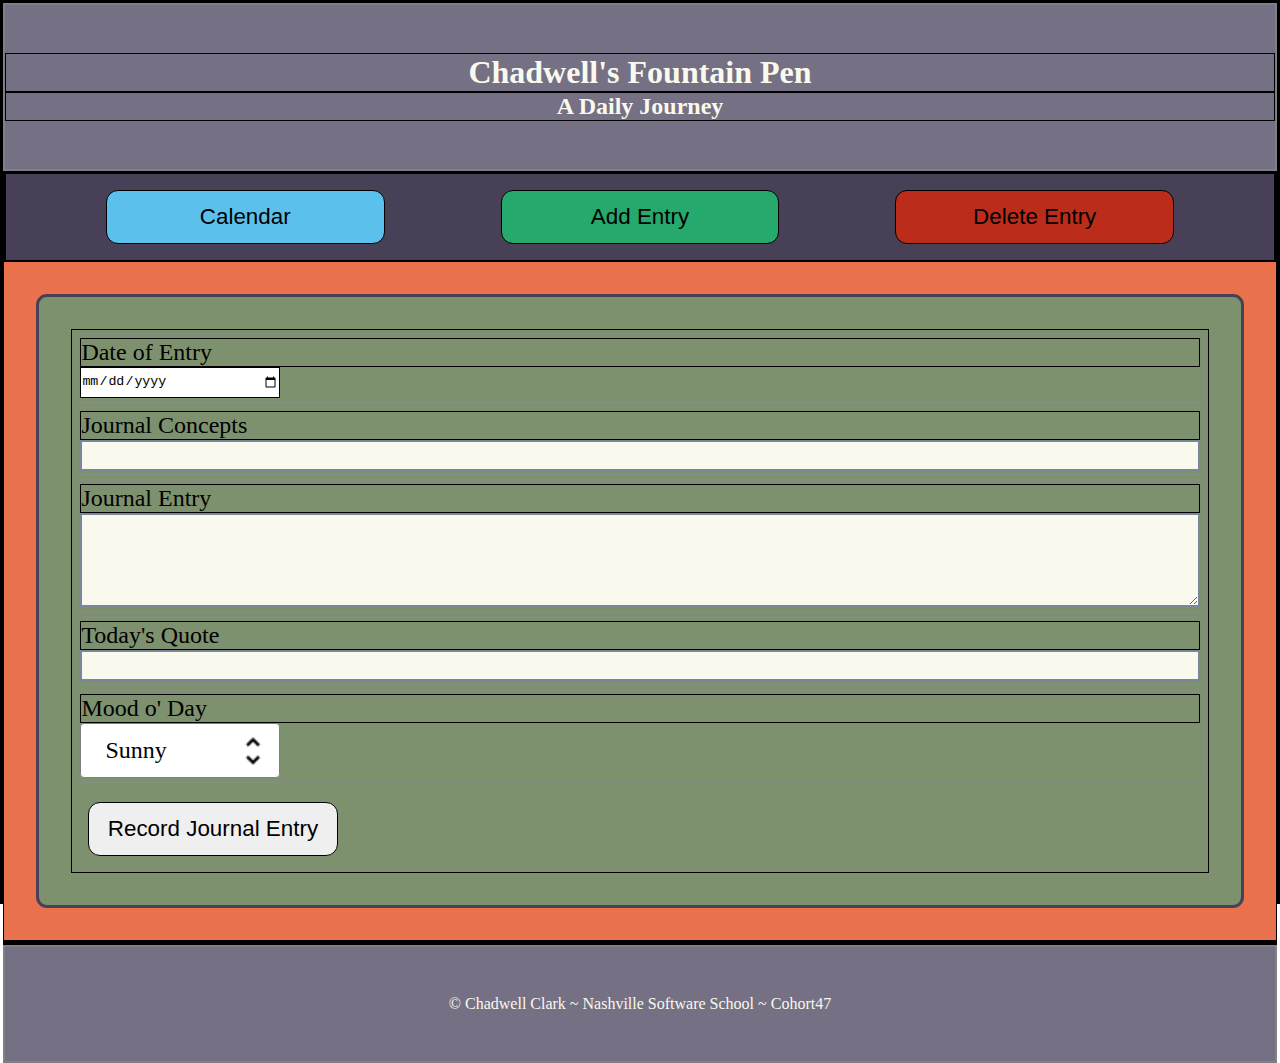
==== src/index.html @ 967e365a "Added more buttons, styled, tried various color palettes, added classes" ====
<!DOCTYPE html>
<html lang="en">
  <head>
    <meta charset="UTF-8" />
    <meta http-equiv="X-UA-Compatible" content="IE=edge" />
    <meta name="viewport" content="width=device-width, initial-scale=1.0" />
    <link rel="stylesheet" href="styles/main.css" />
    <title>Daily Journal</title>
  </head>

  <body>
    <div class="body-wrapper">
      <header>
        <h1>Chadwell's Fountain Pen</h1>
        <h2>A Daily Journey</h2>
      </header>
      <main class="main">
        <div>
          <nav class="navbar">
            <button class="calendar">Calendar</button>
            <button class="addEntry">Add Entry</button>
            <button class="delete-edit">Delete Entry</button>
          </nav>
        </div>

        <section class="journalForm">
          <form action="">
            <fieldset class="formFieldset">
              <label for="date">Date of Entry</label>
              <input type="date" name="date" id="journalDate" />
            </fieldset>
            <fieldset class="formFieldset">
              <label for="concepts" class="concepts">Journal Concepts</label>
              <input
                type="text"
                name="concepts"
                id="journalConcepts"
                class="text"
              />
            </fieldset>
            <fieldset class="formFieldset">
              <label for="entry">Journal Entry</label>
              <textarea
                id="journalEntry"
                name="entry"
                rows="6"
                cols="40"
                class="text"
              ></textarea>
            </fieldset>
            <fieldset class="formFieldset">
              <label for="quote">Today's Quote</label>
              <input type="text" name="quote" id="journalQuote" class="text" />
            </fieldset>
            <fieldset class="formFieldset">
              <label for="journalMood">Mood o' Day</label>
              <select class="arrows" name="journalMood" id="journalMood">
                <option value="Sunny">Sunny</option>
                <option value="Partly Sunny">Partly Sunny</option>
                <option value="Partly Cloudy">Partly Cloudy</option>
                <option value="Overcast">Overcast</option>
                <option value="Gloom and Doom">Gloom and Doom</option>
              </select>
            </fieldset>
            <button>Record Journal Entry</button>
          </form>
        </section>
        <section>
          <div id="entryLog"></div>
        </section>
      </main>
      <footer>
        &copy; Chadwell Clark ~ Nashville Software School ~ Cohort47
      </footer>
    </div>
    <!-- end of body wrapper -->

    <script type="module" src="./scripts/main.js"></script>
  </body>
</html>
---- src/styles/main.css ----
* {
    box-sizing: border-box;
    margin:0;
    padding: 0;
    font-size: 18;
    border: 1px black solid;
}
.body-wrapper {
    background: #f9f9ed;
    height: 100vh;
}
header, footer {
    text-align: center;
    margin: 0 0 0 0;
    padding:3rem 0 3rem 0;
    border: 2px rgba(139.3,139.3,139.3,.5) solid;
    background: #757083;
    color: #f9f9ed;
}
.main {
    background: #e9724c;
}
.journalForm {
    margin: 2rem;
    padding: 2rem;

}
.navbar {
    display: flex;
    justify-content: space-evenly;
    background: #474056;
}

button {
    padding: .8rem;
    width: 22%;
    margin: 1rem;
    border-radius: 12px;
    outline: none;
    font-size: 1.4rem;
}
.delete-edit {
    background: #BC2C1A;
}
.addEntry {
    background: #26A96C;
}
.calendar {
    background: #5bc0eb
}

input{
    width: 200px;
    
    line-height: 2em;
}
fieldset {
    margin: .2rem;
    padding:.2rem;
    border: 2px rgba(139.3,139.3,139.3,.5) solid;
    border-radius: 6px;
}
select {
  background-color: white;
  border: thin solid grey;
  border-radius: 4px;
  display: inline-block;
  font: inherit;
  line-height: 1.2em;
  width: 200px;
  padding: 0.5em 3.5em 0.5em 1em;
  -webkit-box-sizing: border-box;
  -moz-box-sizing: border-box;
  box-sizing: border-box;
  -webkit-appearance: none;
  -moz-appearance: none;
}
select.arrows {
  background-image:    url('[data-uri]');
  background-position: calc(100% - .5rem), 100% 0;
  background-size:  1.5em 1.5em;
  background-repeat: no-repeat;
}

select.arrows:focus {
  border-color: blue;
  outline: 0;
}
.journalForm {
    background: #7d916e;
    border-radius: 11px;
    border: 3px solid #474056;
}
.text {
    width: auto;
    border:lightslategrey 2px solid ;
    background: #f9f9ed;
}

.formFieldset {
    display: flex;
    flex-direction: column;
    font-size: 1.5rem;
}

.journalEntry {
    margin: 1rem 2rem;
    line-height: 1.5rem;
    font-size: 1.4rem;
}
.journalEntry__title {
    padding: 1rem 0;
}
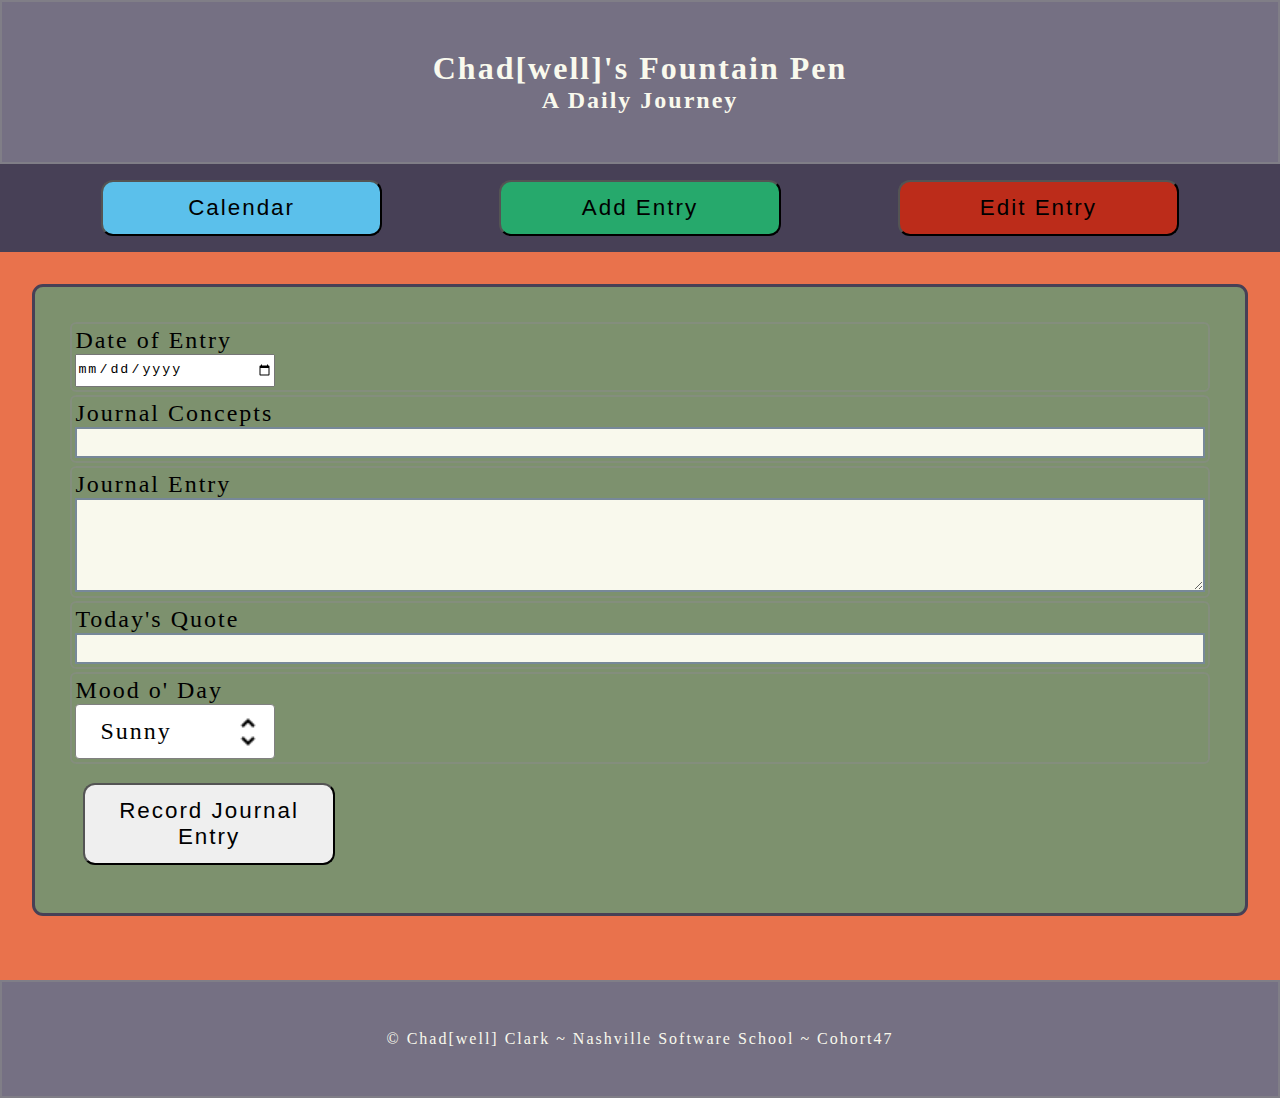
==== commit fe6c17d2: "Added ids to buttons added event listeners to buttons" ====
--- a/src/index.html
+++ b/src/index.html
@@ -11,15 +11,15 @@
   <body>
     <div class="body-wrapper">
       <header>
-        <h1>Chadwell's Fountain Pen</h1>
+        <h1>Chad[well]'s Fountain Pen</h1>
         <h2>A Daily Journey</h2>
       </header>
       <main class="main">
         <div>
           <nav class="navbar">
-            <button class="calendar">Calendar</button>
-            <button class="addEntry">Add Entry</button>
-            <button class="delete-edit">Delete Entry</button>
+            <button id="calendar" class="calendar">Calendar</button>
+            <button id="addSaveEntry" class="addEntry">Add Entry</button>
+            <button id="editDelete" class="delete-edit">Edit Entry</button>
           </nav>
         </div>
 
@@ -70,7 +70,7 @@
         </section>
       </main>
       <footer>
-        &copy; Chadwell Clark ~ Nashville Software School ~ Cohort47
+        &copy; Chad[well] Clark ~ Nashville Software School ~ Cohort47
       </footer>
     </div>
     <!-- end of body wrapper -->
--- a/src/styles/main.css
+++ b/src/styles/main.css
@@ -3,11 +3,15 @@
     margin:0;
     padding: 0;
     font-size: 18;
-    border: 1px black solid;
+    letter-spacing:2px;
+    /* border: 1px black solid; */
 }
 .body-wrapper {
     background: #f9f9ed;
     height: 100vh;
+}
+header {
+    letter-spacing: 3px;
 }
 header, footer {
     text-align: center;
@@ -19,6 +23,7 @@
 }
 .main {
     background: #e9724c;
+    padding: 0 0 2rem 0;
 }
 .journalForm {
     margin: 2rem;
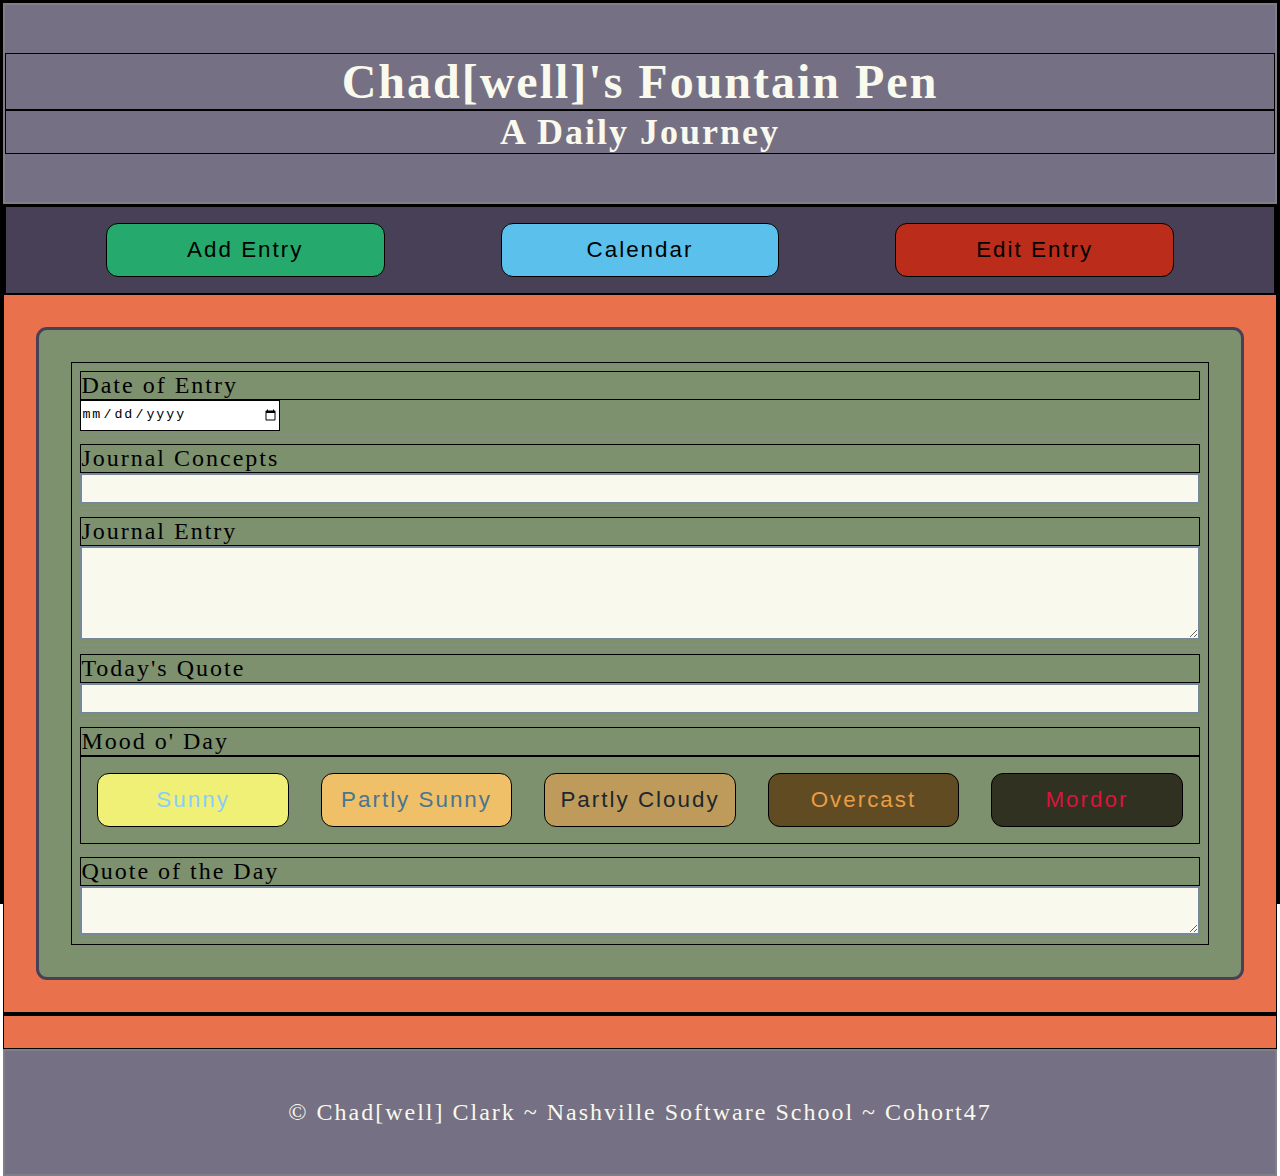
==== commit 4ca4961b: "added mood buttons rather than select, styled to align with original wireframe, added event handlers" ====
--- a/src/index.html
+++ b/src/index.html
@@ -17,8 +17,8 @@
       <main class="main">
         <div>
           <nav class="navbar">
+            <button id="addSaveEntry" class="addEntry">Add Entry</button>
             <button id="calendar" class="calendar">Calendar</button>
-            <button id="addSaveEntry" class="addEntry">Add Entry</button>
             <button id="editDelete" class="delete-edit">Edit Entry</button>
           </nav>
         </div>
@@ -54,15 +54,36 @@
             </fieldset>
             <fieldset class="formFieldset">
               <label for="journalMood">Mood o' Day</label>
-              <select class="arrows" name="journalMood" id="journalMood">
+              <div class="mood__buttons">
+                <button type="submit" id="sunny" class="sunny mood">Sunny</button>
+                <button type="submit" id="partly-sunny" class="partly-sunny mood">
+                  Partly Sunny
+                </button>
+                <button type="submit" id="partly-cloudy" class="partly-cloudy mood">
+                  Partly Cloudy
+                </button>
+                <button type="submit" id="overcast" class="overcast mood">Overcast</button>
+                <button type="submit" id="mordor" class="mordor mood">Mordor</button>
+              </div>
+              <!-- <select class="arrows" name="journalMood" id="journalMood">
                 <option value="Sunny">Sunny</option>
                 <option value="Partly Sunny">Partly Sunny</option>
                 <option value="Partly Cloudy">Partly Cloudy</option>
                 <option value="Overcast">Overcast</option>
                 <option value="Gloom and Doom">Gloom and Doom</option>
-              </select>
+              </select> -->
             </fieldset>
-            <button>Record Journal Entry</button>
+            <fieldset class="formFieldset">
+              <label for="quoteofDay">Quote of the Day</label>
+              <textarea
+                id="qod"
+                name="quoteOfDay"
+                rows="3"
+                cols="40"
+                class="text"
+              ></textarea>
+            </fieldset>
+            <!-- <button>Record Journal Entry</button> -->
           </form>
         </section>
         <section>
--- a/src/styles/main.css
+++ b/src/styles/main.css
@@ -4,7 +4,7 @@
     padding: 0;
     font-size: 18;
     letter-spacing:2px;
-    /* border: 1px black solid; */
+    border: 1px black solid;
 }
 .body-wrapper {
     background: #f9f9ed;
@@ -20,6 +20,7 @@
     border: 2px rgba(139.3,139.3,139.3,.5) solid;
     background: #757083;
     color: #f9f9ed;
+    font-size: 1.5rem;
 }
 .main {
     background: #e9724c;
@@ -36,7 +37,7 @@
     background: #474056;
 }
 
-button {
+nav button {
     padding: .8rem;
     width: 22%;
     margin: 1rem;
@@ -65,7 +66,7 @@
     border: 2px rgba(139.3,139.3,139.3,.5) solid;
     border-radius: 6px;
 }
-select {
+/* select {
   background-color: white;
   border: thin solid grey;
   border-radius: 4px;
@@ -90,7 +91,7 @@
 select.arrows:focus {
   border-color: blue;
   outline: 0;
-}
+} */
 .journalForm {
     background: #7d916e;
     border-radius: 11px;
@@ -115,4 +116,36 @@
 }
 .journalEntry__title {
     padding: 1rem 0;
+}
+.mood__buttons {
+    display: flex;
+    justify-content: space-evenly;
+}
+.mood {
+    padding: .8rem;
+    width: 22%;
+    margin: 1rem;
+    border-radius: 12px;
+    outline: none;
+    font-size: 1.4rem;
+}
+.sunny {
+    background: rgb(240, 240, 118);
+    color: lightskyblue;
+}
+.partly-sunny {
+    background: rgb(240, 192, 104);
+    color: rgb(73, 117, 145);
+}
+.partly-cloudy {
+    background: rgb(190, 155, 90);
+    color: rgb(28, 39, 46);
+}
+.overcast {
+    background: rgb(97, 75, 34);
+    color: rgb(233, 157, 70);
+}
+.mordor {
+    background: rgb(49, 49, 34);
+    color:crimson;
 }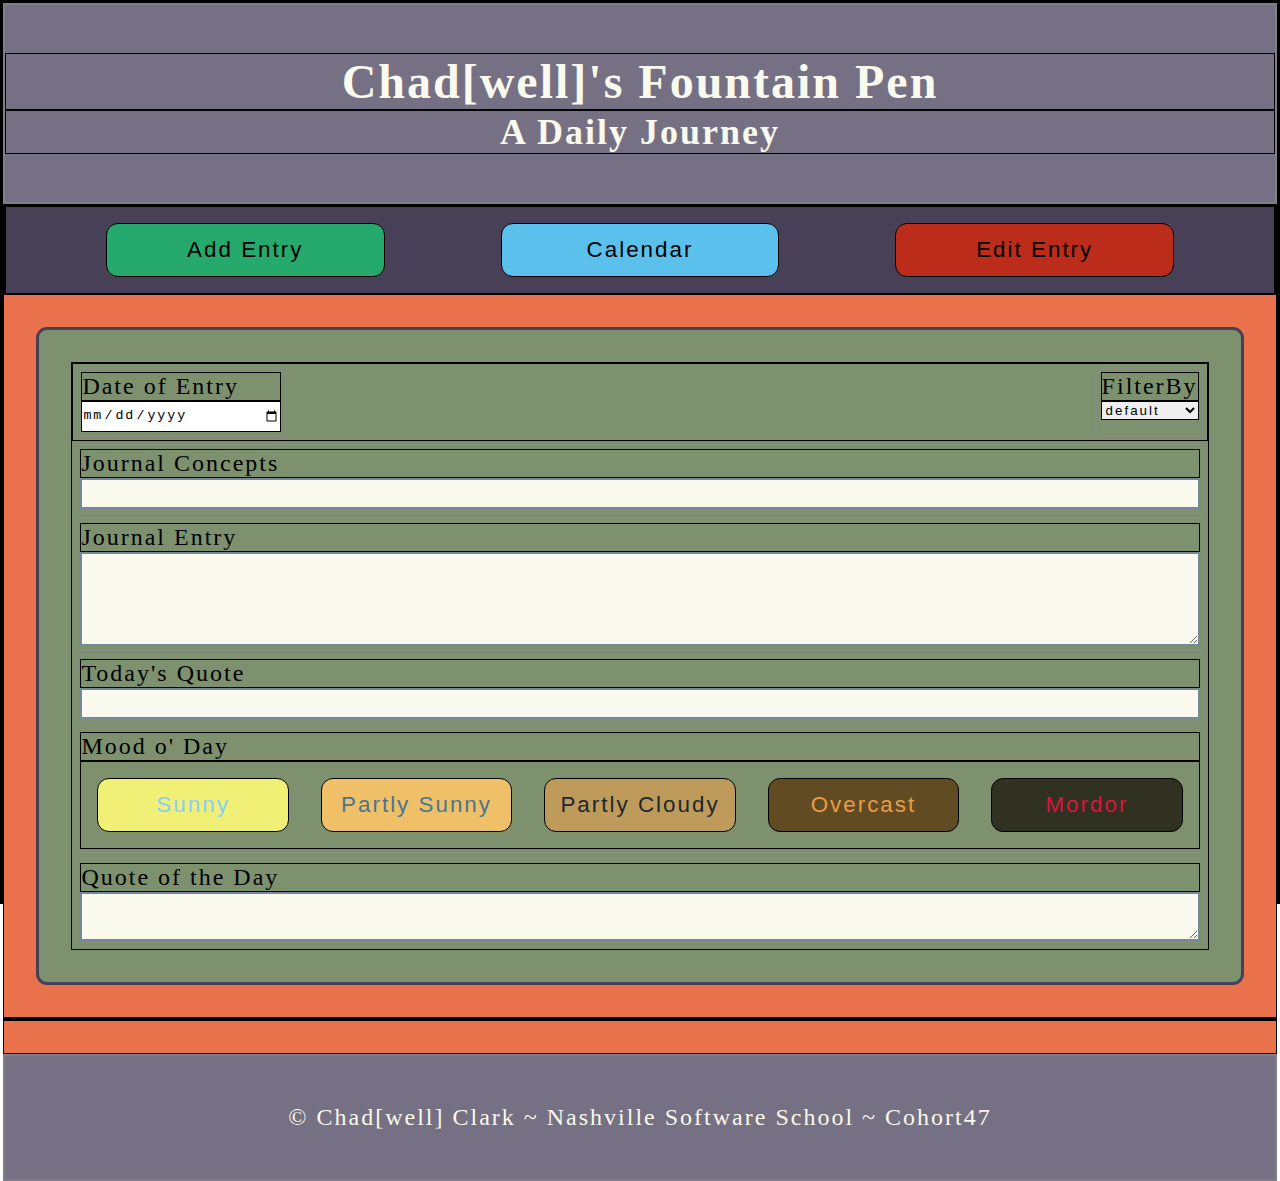
==== commit fd214eaf: "Added select for filtering options, Added event listeners for filtering options" ====
--- a/src/index.html
+++ b/src/index.html
@@ -25,10 +25,23 @@
 
         <section class="journalForm">
           <form action="">
+            <div class="date-filter">
             <fieldset class="formFieldset">
               <label for="date">Date of Entry</label>
               <input type="date" name="date" id="journalDate" />
             </fieldset>
+            <fieldset class="formFieldset">
+              <label for="filterBy">FilterBy</label>
+              <select name="filterBy" id="filterBy">
+                <option value="default">default</option>
+                <option value="date">Date</option>
+                <option value="mood">Mood</option>
+                <option value="concept">Concept</option>
+                <option value="random">Random</option>
+
+              </select>
+            </fieldset>
+            </div>
             <fieldset class="formFieldset">
               <label for="concepts" class="concepts">Journal Concepts</label>
               <input
--- a/src/styles/main.css
+++ b/src/styles/main.css
@@ -108,6 +108,10 @@
     flex-direction: column;
     font-size: 1.5rem;
 }
+.date-filter {
+    display:flex;
+    justify-content: space-between;
+}
 
 .journalEntry {
     margin: 1rem 2rem;
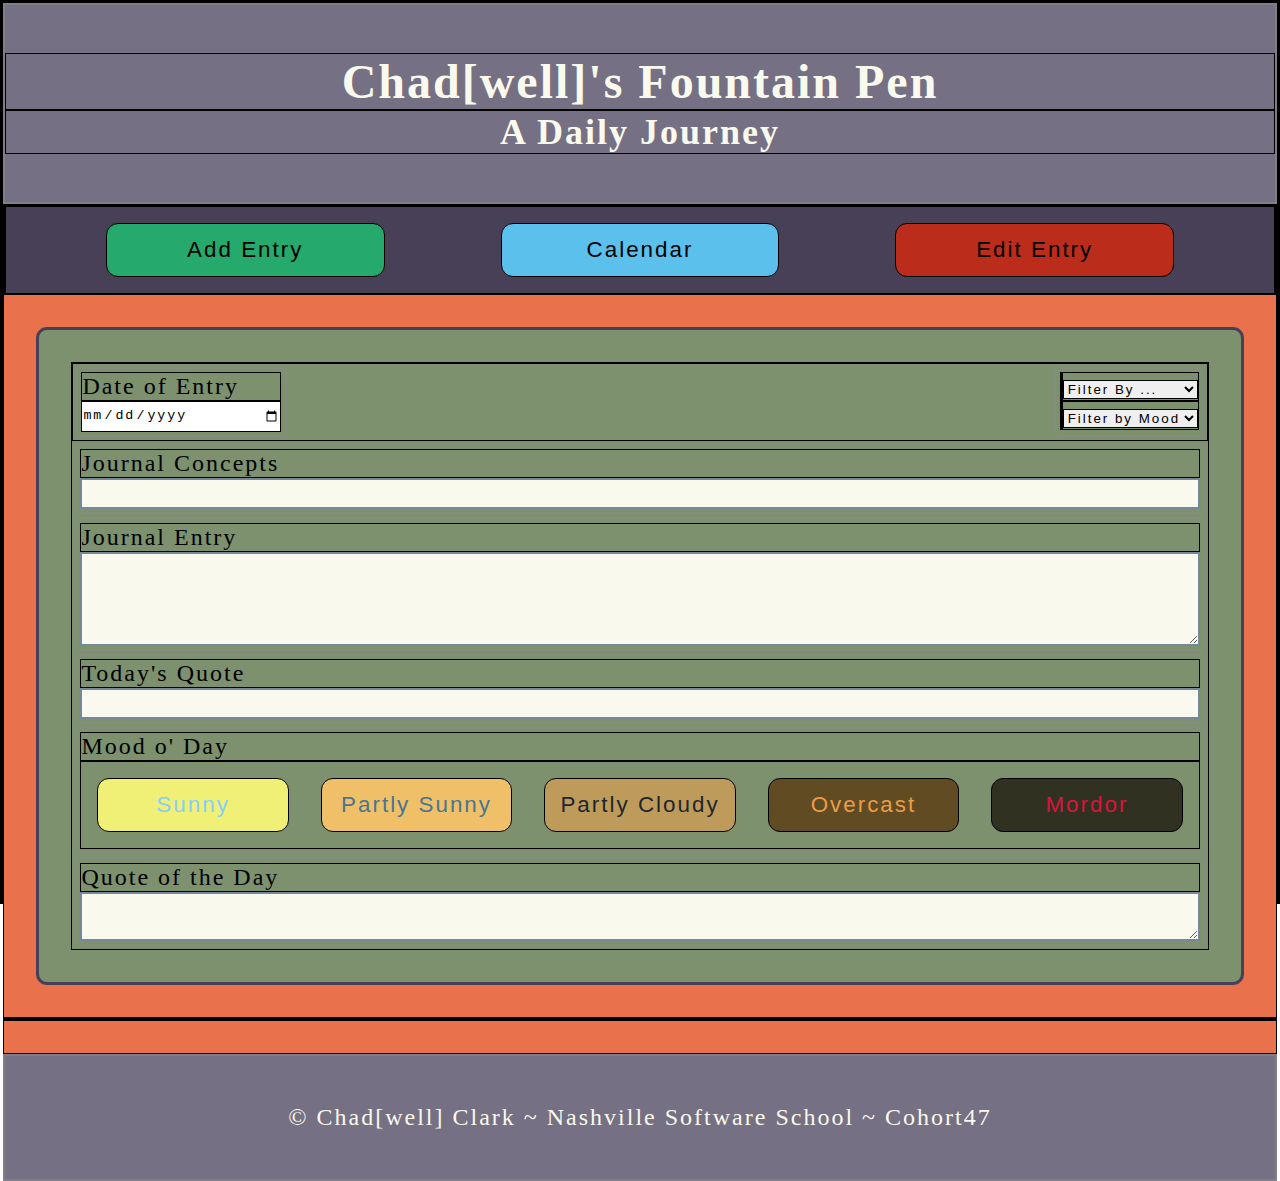
==== commit 0851257c: "Moved Journal Entry Form to its own Module that is called in main.js" ====
--- a/src/index.html
+++ b/src/index.html
@@ -24,22 +24,34 @@
         </div>
 
         <section class="journalForm">
-          <form action="">
+          <!-- <form action="">
             <div class="date-filter">
             <fieldset class="formFieldset">
               <label for="date">Date of Entry</label>
               <input type="date" name="date" id="journalDate" />
             </fieldset>
             <fieldset class="formFieldset">
-              <label for="filterBy">FilterBy</label>
+              <div>
+              <label for="filterBy"></label>
               <select name="filterBy" id="filterBy">
-                <option value="default">default</option>
+                <option value="default">Filter By ...&nbsp&nbsp&nbsp&nbsp</option>
                 <option value="date">Date</option>
-                <option value="mood">Mood</option>
+                
                 <option value="concept">Concept</option>
                 <option value="random">Random</option>
-
               </select>
+              </div>
+              <div>
+              <label for="moodFilter"></label>
+              <select name="moodFilter" id="moodFilter">
+                <option value="default">Filter by Mood</option>
+                <option value="sunny">Sunny</option>
+                <option value="partlySunny">Partly Sunny</option>
+                <option value="partlyCloudy">Partly Cloudy</option>
+                <option value="overcast">Overcast</option>
+                <option value="mordor">Mordor</option>
+              </select>
+              </div>
             </fieldset>
             </div>
             <fieldset class="formFieldset">
@@ -78,13 +90,7 @@
                 <button type="submit" id="overcast" class="overcast mood">Overcast</button>
                 <button type="submit" id="mordor" class="mordor mood">Mordor</button>
               </div>
-              <!-- <select class="arrows" name="journalMood" id="journalMood">
-                <option value="Sunny">Sunny</option>
-                <option value="Partly Sunny">Partly Sunny</option>
-                <option value="Partly Cloudy">Partly Cloudy</option>
-                <option value="Overcast">Overcast</option>
-                <option value="Gloom and Doom">Gloom and Doom</option>
-              </select> -->
+             
             </fieldset>
             <fieldset class="formFieldset">
               <label for="quoteofDay">Quote of the Day</label>
@@ -96,8 +102,8 @@
                 class="text"
               ></textarea>
             </fieldset>
-            <!-- <button>Record Journal Entry</button> -->
-          </form>
+            
+          </form> -->
         </section>
         <section>
           <div id="entryLog"></div>
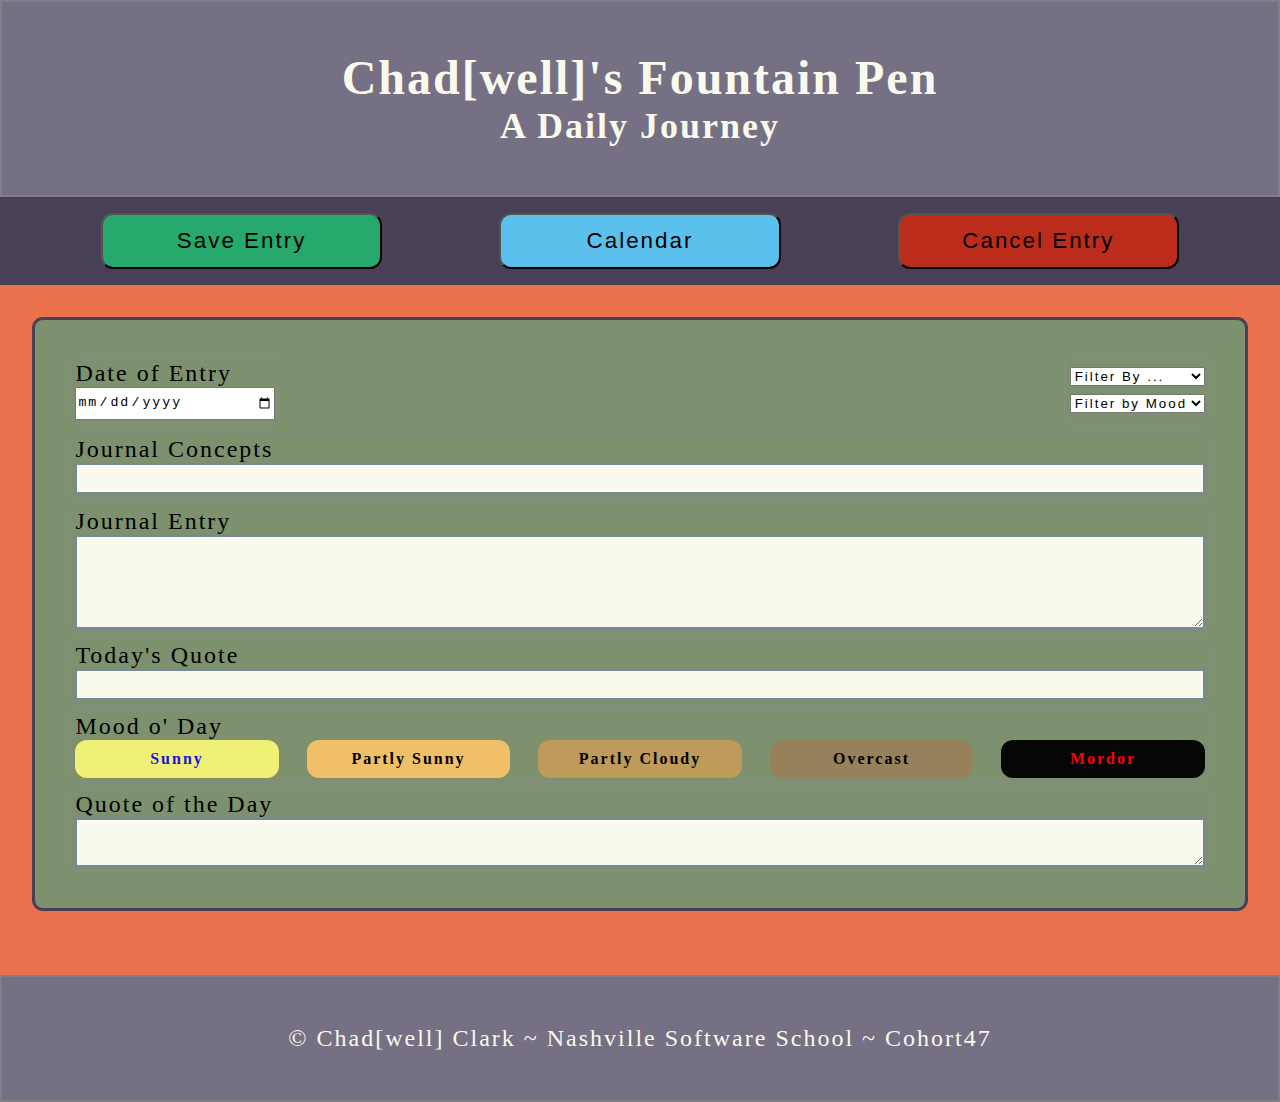
==== commit c35968ce: "Added Save to entries, figuring out how to rework for future upgrade ease." ====
--- a/src/index.html
+++ b/src/index.html
@@ -17,14 +17,14 @@
       <main class="main">
         <div>
           <nav class="navbar">
-            <button id="addSaveEntry" class="addEntry">Add Entry</button>
+            <button id="addSaveEntry" class="addEntry">Save Entry</button>
             <button id="calendar" class="calendar">Calendar</button>
-            <button id="editDelete" class="delete-edit">Edit Entry</button>
+            <button id="cancelDelete" class="cancelDelete">Cancel Entry</button>
           </nav>
         </div>
 
         <section class="journalForm">
-          <!-- <form action="">
+          <form action="">
             <div class="date-filter">
             <fieldset class="formFieldset">
               <label for="date">Date of Entry</label>
@@ -79,7 +79,19 @@
             </fieldset>
             <fieldset class="formFieldset">
               <label for="journalMood">Mood o' Day</label>
-              <div class="mood__buttons">
+              <div class="radio__mood">
+                <input type="radio" name="mood" class="sunny" id="sunny" value="sunny" >
+                <label for="sunny" class="sunny">Sunny</label>
+                <input type="radio" name="mood" class="sunny" id="partlySunny" value="partlySunny" >
+                <label for="partlySunny" class="partlySunny">Partly Sunny</label>
+                <input type="radio" name="mood" class="partlyCloudy" id="partlyCloudy" value="partlyCloudy" >
+                <label for="partlyCloudy" class="partlyCloudy">Partly Cloudy</label>
+                <input type="radio" name="mood" class="overcast" id="overcast" value="overcast">
+                <label for="overcast" class="overcast">Overcast</label>
+                <input type="radio" name="mood" class="mordor" id="mordor" value="mordor">
+                <label for="mordor" class="mordor">Mordor</label>
+              </div>
+              <!-- <div class="mood__buttons">
                 <button type="submit" id="sunny" class="sunny mood">Sunny</button>
                 <button type="submit" id="partly-sunny" class="partly-sunny mood">
                   Partly Sunny
@@ -89,7 +101,7 @@
                 </button>
                 <button type="submit" id="overcast" class="overcast mood">Overcast</button>
                 <button type="submit" id="mordor" class="mordor mood">Mordor</button>
-              </div>
+              </div> -->
              
             </fieldset>
             <fieldset class="formFieldset">
@@ -103,7 +115,7 @@
               ></textarea>
             </fieldset>
             
-          </form> -->
+          </form>
         </section>
         <section>
           <div id="entryLog"></div>
--- a/src/styles/main.css
+++ b/src/styles/main.css
@@ -4,7 +4,7 @@
     padding: 0;
     font-size: 18;
     letter-spacing:2px;
-    border: 1px black solid;
+    /* border: 1px black solid; */
 }
 .body-wrapper {
     background: #f9f9ed;
@@ -45,7 +45,7 @@
     outline: none;
     font-size: 1.4rem;
 }
-.delete-edit {
+.cancelDelete {
     background: #BC2C1A;
 }
 .addEntry {
@@ -121,35 +121,63 @@
 .journalEntry__title {
     padding: 1rem 0;
 }
-.mood__buttons {
+/* .mood__buttons {
     display: flex;
     justify-content: space-evenly;
+} */
+.radio__mood {
+   display:flex;
+   justify-content: space-between;
+
 }
-.mood {
-    padding: .8rem;
-    width: 22%;
-    margin: 1rem;
+.radio__mood input[type="radio"]{
+opacity: 0;
+  position: fixed;
+  width: 0;
+}
+.radio__mood input[type="radio"]:checked + label {
+    background: rgb(154, 236, 247);
+    /* border-color: #4c4; */
+}
+.radio__mood input[type="radio"]:focus + label {
+    /* background: #bfb; */
+    /* border-color: #4c4; */
+    -webkit-box-shadow: 0px 0px 15px 4px rgba(220,20,60,0.64); 
+    box-shadow: 0px 0px 15px 4px rgba(220,20,60,0.64);
+}
+
+.radio__mood label {
+    text-align: center;
+
+
+    padding: .6rem .4rem;
+    width: 18%;
+    margin:0;
     border-radius: 12px;
     outline: none;
-    font-size: 1.4rem;
+    font-size: 1rem;
+    font-weight:900;
+}
+.radio__mood label:hover {
+    background: rgb(166, 234, 243);
 }
 .sunny {
     background: rgb(240, 240, 118);
-    color: lightskyblue;
+    color: #2114dc;
 }
-.partly-sunny {
+.partlySunny {
     background: rgb(240, 192, 104);
-    color: rgb(73, 117, 145);
+    color: rgb(0,0,0);
 }
-.partly-cloudy {
+.partlyCloudy {
     background: rgb(190, 155, 90);
-    color: rgb(28, 39, 46);
+    color: rgb(0,0,0);
 }
 .overcast {
-    background: rgb(97, 75, 34);
-    color: rgb(233, 157, 70);
+    background: rgb(151, 129, 90);
+    color: rgb(0,0,0);
 }
 .mordor {
-    background: rgb(49, 49, 34);
-    color:crimson;
+    background: rgb(6, 6, 6);
+    color:rgb(255, 0, 0);
 }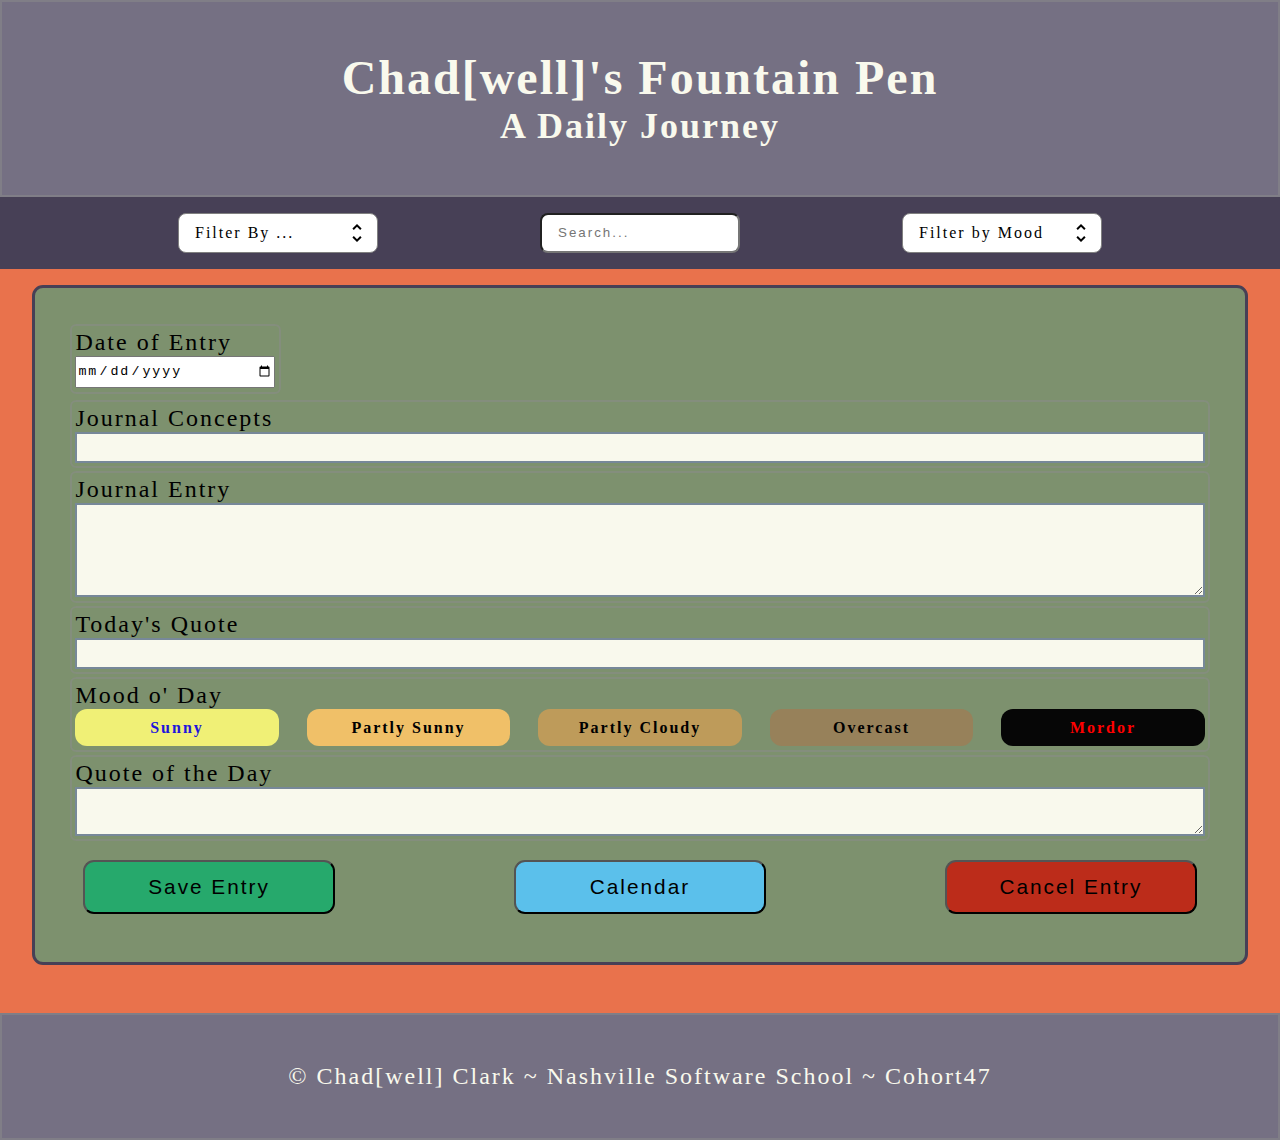
==== commit 074fa55e: "Moved filtering and navbar around, added navbar render function and NavBar.js Added search field and" ====
--- a/src/index.html
+++ b/src/index.html
@@ -7,7 +7,7 @@
     <link rel="stylesheet" href="styles/main.css" />
     <title>Daily Journal</title>
   </head>
-
+  
   <body>
     <div class="body-wrapper">
       <header>
@@ -15,35 +15,23 @@
         <h2>A Daily Journey</h2>
       </header>
       <main class="main">
-        <div>
-          <nav class="navbar">
-            <button id="addSaveEntry" class="addEntry">Save Entry</button>
-            <button id="calendar" class="calendar">Calendar</button>
-            <button id="cancelDelete" class="cancelDelete">Cancel Entry</button>
-          </nav>
-        </div>
-
-        <section class="journalForm">
-          <form action="">
-            <div class="date-filter">
-            <fieldset class="formFieldset">
-              <label for="date">Date of Entry</label>
-              <input type="date" name="date" id="journalDate" />
-            </fieldset>
-            <fieldset class="formFieldset">
-              <div>
+        
+        <section id="filter-search" class="filter-search">
+          <!-- <fieldset class="formFieldset"> -->
+            <div>
               <label for="filterBy"></label>
-              <select name="filterBy" id="filterBy">
+              <select name="filterBy" id="filterBy" class="arrows">
                 <option value="default">Filter By ...&nbsp&nbsp&nbsp&nbsp</option>
                 <option value="date">Date</option>
                 
                 <option value="concept">Concept</option>
                 <option value="random">Random</option>
               </select>
-              </div>
-              <div>
+            </div>
+            <input type="search" name="search" id="search" class="search" placeholder="Search...">
+            <div>
               <label for="moodFilter"></label>
-              <select name="moodFilter" id="moodFilter">
+              <select name="moodFilter" id="moodFilter" class="arrows">
                 <option value="default">Filter by Mood</option>
                 <option value="sunny">Sunny</option>
                 <option value="partlySunny">Partly Sunny</option>
@@ -51,78 +39,82 @@
                 <option value="overcast">Overcast</option>
                 <option value="mordor">Mordor</option>
               </select>
+            </div>
+            <!-- </fieldset> -->
+          </section>
+        
+        <section class="journalForm">
+          <form action="">
+              <div class="date-filter">
+                <fieldset class="formFieldset">
+                  <label for="date">Date of Entry</label>
+                  <input type="date" name="date" id="journalDate" />
+                </fieldset>
               </div>
-            </fieldset>
-            </div>
-            <fieldset class="formFieldset">
-              <label for="concepts" class="concepts">Journal Concepts</label>
-              <input
+              <fieldset class="formFieldset">
+                <label for="concepts" class="concepts">Journal Concepts</label>
+                <input
                 type="text"
                 name="concepts"
                 id="journalConcepts"
                 class="text"
-              />
-            </fieldset>
-            <fieldset class="formFieldset">
-              <label for="entry">Journal Entry</label>
-              <textarea
+                />
+              </fieldset>
+              <fieldset class="formFieldset">
+                <label for="entry">Journal Entry</label>
+                <textarea
                 id="journalEntry"
                 name="entry"
                 rows="6"
                 cols="40"
                 class="text"
-              ></textarea>
-            </fieldset>
-            <fieldset class="formFieldset">
-              <label for="quote">Today's Quote</label>
-              <input type="text" name="quote" id="journalQuote" class="text" />
-            </fieldset>
-            <fieldset class="formFieldset">
-              <label for="journalMood">Mood o' Day</label>
-              <div class="radio__mood">
-                <input type="radio" name="mood" class="sunny" id="sunny" value="sunny" >
-                <label for="sunny" class="sunny">Sunny</label>
-                <input type="radio" name="mood" class="sunny" id="partlySunny" value="partlySunny" >
-                <label for="partlySunny" class="partlySunny">Partly Sunny</label>
-                <input type="radio" name="mood" class="partlyCloudy" id="partlyCloudy" value="partlyCloudy" >
-                <label for="partlyCloudy" class="partlyCloudy">Partly Cloudy</label>
-                <input type="radio" name="mood" class="overcast" id="overcast" value="overcast">
-                <label for="overcast" class="overcast">Overcast</label>
-                <input type="radio" name="mood" class="mordor" id="mordor" value="mordor">
-                <label for="mordor" class="mordor">Mordor</label>
-              </div>
-              <!-- <div class="mood__buttons">
-                <button type="submit" id="sunny" class="sunny mood">Sunny</button>
-                <button type="submit" id="partly-sunny" class="partly-sunny mood">
-                  Partly Sunny
-                </button>
-                <button type="submit" id="partly-cloudy" class="partly-cloudy mood">
-                  Partly Cloudy
-                </button>
-                <button type="submit" id="overcast" class="overcast mood">Overcast</button>
-                <button type="submit" id="mordor" class="mordor mood">Mordor</button>
-              </div> -->
-             
-            </fieldset>
-            <fieldset class="formFieldset">
-              <label for="quoteofDay">Quote of the Day</label>
-              <textarea
+                ></textarea>
+              </fieldset>
+              <fieldset class="formFieldset">
+                <label for="quote">Today's Quote</label>
+                <input type="text" name="quote" id="journalQuote" class="text" />
+              </fieldset>
+              <fieldset class="formFieldset">
+                <label for="journalMood">Mood o' Day</label>
+                <div class="radio__mood">
+                  <input type="radio" name="mood" class="sunny" id="sunny" value="sunny" >
+                  <label for="sunny" class="sunny">Sunny</label>
+                  <input type="radio" name="mood" class="sunny" id="partlySunny" value="partlySunny" >
+                  <label for="partlySunny" class="partlySunny">Partly Sunny</label>
+                  <input type="radio" name="mood" class="partlyCloudy" id="partlyCloudy" value="partlyCloudy" >
+                  <label for="partlyCloudy" class="partlyCloudy">Partly Cloudy</label>
+                  <input type="radio" name="mood" class="overcast" id="overcast" value="overcast">
+                  <label for="overcast" class="overcast">Overcast</label>
+                  <input type="radio" name="mood" class="mordor" id="mordor" value="mordor">
+                  <label for="mordor" class="mordor">Mordor</label>
+                </div>
+              </fieldset>
+              <fieldset class="formFieldset">
+                <label for="quoteofDay">Quote of the Day</label>
+                <textarea
                 id="qod"
                 name="quoteOfDay"
                 rows="3"
                 cols="40"
                 class="text"
-              ></textarea>
-            </fieldset>
-            
-          </form>
-        </section>
-        <section>
-          <div id="entryLog"></div>
-        </section>
-      </main>
-      <footer>
-        &copy; Chad[well] Clark ~ Nashville Software School ~ Cohort47
+                ></textarea>
+              </fieldset>
+              <section id="navbar">
+                <!-- <nav class="navbar">
+                  <button id="addSaveEntry" class="addEntry">Save Entry</button>
+                  <button id="calendar" class="calendar">Calendar</button>
+                  <button id="cancelDelete" class="cancelDelete">Cancel Entry</button>
+                </nav> -->
+              </section>
+            </form>
+          </section>
+          
+          <section>
+            <div id="entryLog"></div>
+          </section>
+        </main>
+        <footer>
+          &copy; Chad[well] Clark ~ Nashville Software School ~ Cohort47
       </footer>
     </div>
     <!-- end of body wrapper -->
--- a/src/styles/main.css
+++ b/src/styles/main.css
@@ -1,3 +1,5 @@
+@import "./mood.css";
+
 * {
     box-sizing: border-box;
     margin:0;
@@ -27,23 +29,24 @@
     padding: 0 0 2rem 0;
 }
 .journalForm {
-    margin: 2rem;
+    margin: 1rem 2rem 1rem 2rem;
     padding: 2rem;
 
 }
 .navbar {
     display: flex;
-    justify-content: space-evenly;
-    background: #474056;
+    justify-content: space-between;
+    /* background: #474056; */
+    background: #7d916e;
 }
 
 nav button {
     padding: .8rem;
     width: 22%;
     margin: 1rem;
-    border-radius: 12px;
-    outline: none;
-    font-size: 1.4rem;
+    border-radius: 11px;
+    outline: none;
+    font-size: 1.3rem;
 }
 .cancelDelete {
     background: #BC2C1A;
@@ -53,6 +56,47 @@
 }
 .calendar {
     background: #5bc0eb
+}
+
+.filter-search {
+    display: flex;
+    justify-content: space-evenly;
+    background: #474056;
+    padding: 1rem;
+    
+}
+.search {
+    border-radius: 8px;
+    padding: 0 0 0 1rem;
+    outline: none;
+}
+
+select {
+  background-color: white;
+  border: thin solid grey;
+  border-radius: 8px;
+  display: inline-block;
+  font: inherit;
+  line-height: 1.4em;
+  width: 200px;
+  padding: 0.5em 3.5em 0.5em 1em;
+  /* -webkit-box-sizing: border-box;
+  -moz-box-sizing: border-box;
+  box-sizing: border-box; */
+  appearance: none;
+  /* -webkit-appearance: none;
+  -moz-appearance: none; */
+}
+select.arrows {
+  background-image:    url('[data-uri]');
+  background-position: calc(100% - .5rem), 100% 0;
+  background-size:  1.5em 1.5em;
+  background-repeat: no-repeat;
+}
+
+select.arrows:focus {
+  border-color: blue;
+  outline: 0;
 }
 
 input{
@@ -66,32 +110,6 @@
     border: 2px rgba(139.3,139.3,139.3,.5) solid;
     border-radius: 6px;
 }
-/* select {
-  background-color: white;
-  border: thin solid grey;
-  border-radius: 4px;
-  display: inline-block;
-  font: inherit;
-  line-height: 1.2em;
-  width: 200px;
-  padding: 0.5em 3.5em 0.5em 1em;
-  -webkit-box-sizing: border-box;
-  -moz-box-sizing: border-box;
-  box-sizing: border-box;
-  -webkit-appearance: none;
-  -moz-appearance: none;
-}
-select.arrows {
-  background-image:    url('[data-uri]');
-  background-position: calc(100% - .5rem), 100% 0;
-  background-size:  1.5em 1.5em;
-  background-repeat: no-repeat;
-}
-
-select.arrows:focus {
-  border-color: blue;
-  outline: 0;
-} */
 .journalForm {
     background: #7d916e;
     border-radius: 11px;
@@ -114,18 +132,24 @@
 }
 
 .journalEntry {
+    padding: 0 1rem .5rem 1rem;
     margin: 1rem 2rem;
     line-height: 1.5rem;
     font-size: 1.4rem;
+    border: 3px solid #3b3841b6; 
+    border-radius: 11px;
 }
 .journalEntry__title {
     padding: 1rem 0;
 }
-/* .mood__buttons {
-    display: flex;
-    justify-content: space-evenly;
-} */
-.radio__mood {
+.edit {
+    padding: .4rem;
+    border-radius: 8px;
+    outline: none;
+}
+/***   Mood Radio buttons   ***/
+
+/* .radio__mood {
    display:flex;
    justify-content: space-between;
 
@@ -137,11 +161,10 @@
 }
 .radio__mood input[type="radio"]:checked + label {
     background: rgb(154, 236, 247);
-    /* border-color: #4c4; */
+    
 }
 .radio__mood input[type="radio"]:focus + label {
-    /* background: #bfb; */
-    /* border-color: #4c4; */
+   
     -webkit-box-shadow: 0px 0px 15px 4px rgba(220,20,60,0.64); 
     box-shadow: 0px 0px 15px 4px rgba(220,20,60,0.64);
 }
@@ -180,4 +203,4 @@
 .mordor {
     background: rgb(6, 6, 6);
     color:rgb(255, 0, 0);
-}+} */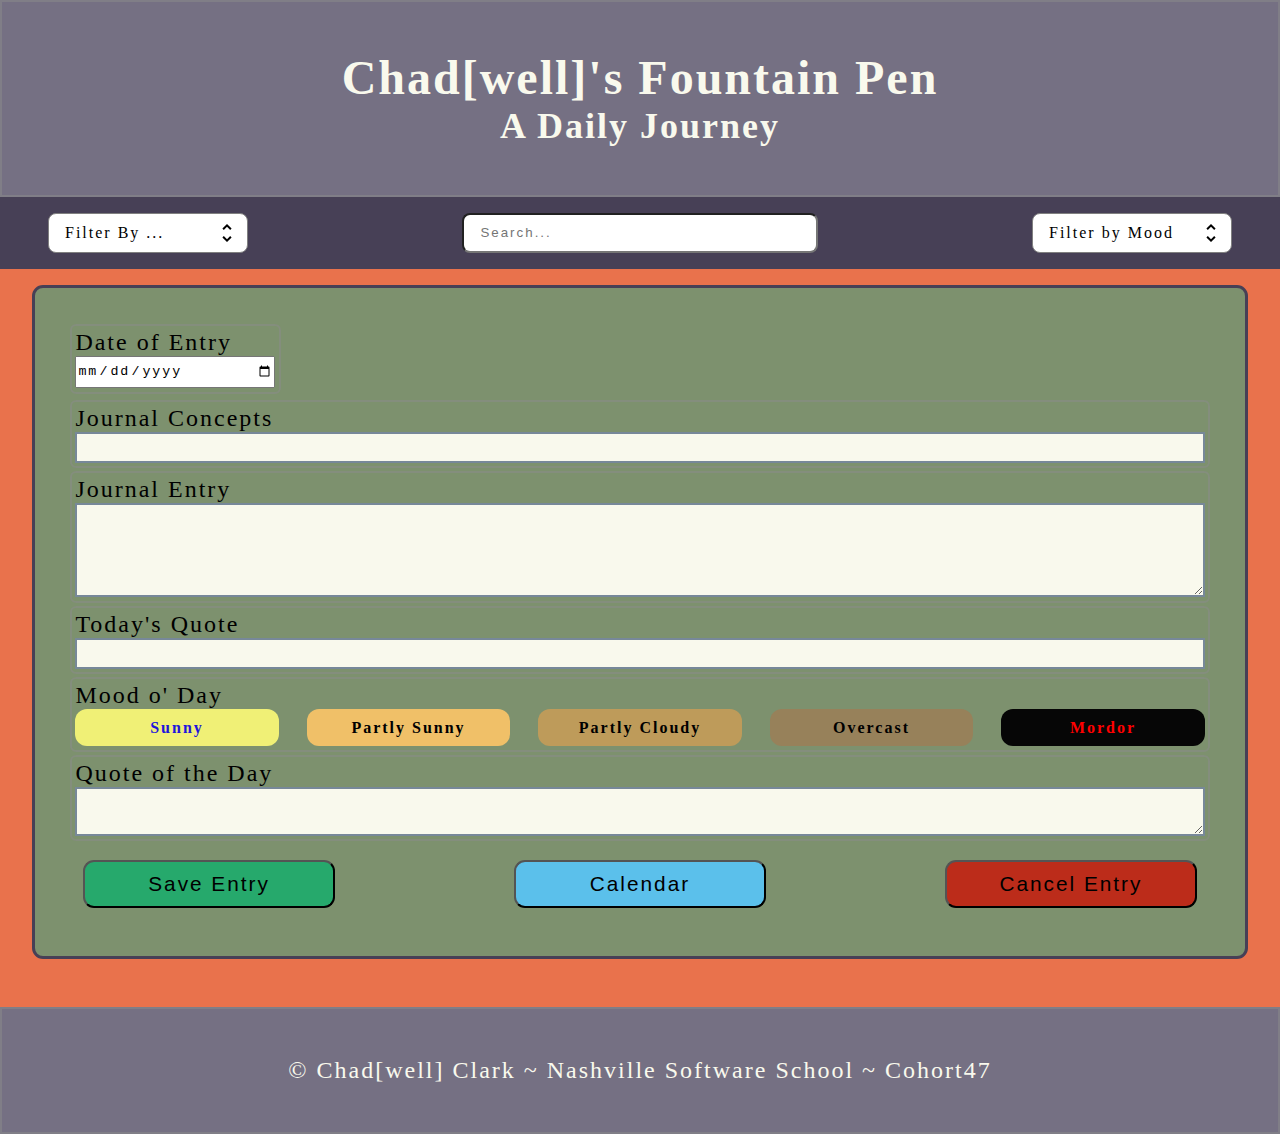
==== commit a6d9adca: "Journal EntryForm now populating main form, started writing fetches for edit and event listeners" ====
--- a/src/index.html
+++ b/src/index.html
@@ -43,8 +43,8 @@
             <!-- </fieldset> -->
           </section>
         
-        <section class="journalForm">
-          <form action="">
+        <section  id="journalForm" class="journalForm">
+          <!-- <form action="">
               <div class="date-filter">
                 <fieldset class="formFieldset">
                   <label for="date">Date of Entry</label>
@@ -105,8 +105,8 @@
                   <button id="calendar" class="calendar">Calendar</button>
                   <button id="cancelDelete" class="cancelDelete">Cancel Entry</button>
                 </nav> -->
-              </section>
-            </form>
+              <!-- </section>
+            </form> --> -->
           </section>
           
           <section>
--- a/src/styles/main.css
+++ b/src/styles/main.css
@@ -41,14 +41,14 @@
 }
 
 nav button {
-    padding: .8rem;
+    padding: .6rem;
     width: 22%;
     margin: 1rem;
     border-radius: 11px;
     outline: none;
     font-size: 1.3rem;
 }
-.cancelDelete {
+.cancel {
     background: #BC2C1A;
 }
 .addEntry {
@@ -60,15 +60,16 @@
 
 .filter-search {
     display: flex;
-    justify-content: space-evenly;
+    justify-content: space-between;
     background: #474056;
-    padding: 1rem;
+    padding: 1rem 3rem 1rem 3rem;
     
 }
 .search {
     border-radius: 8px;
     padding: 0 0 0 1rem;
     outline: none;
+    width:30%
 }
 
 select {
@@ -129,6 +130,7 @@
 .date-filter {
     display:flex;
     justify-content: space-between;
+
 }
 
 .journalEntry {
@@ -142,10 +144,11 @@
 .journalEntry__title {
     padding: 1rem 0;
 }
-.edit {
+.edit,.delete {
     padding: .4rem;
     border-radius: 8px;
     outline: none;
+    margin-top: .3rem;
 }
 /***   Mood Radio buttons   ***/
 
